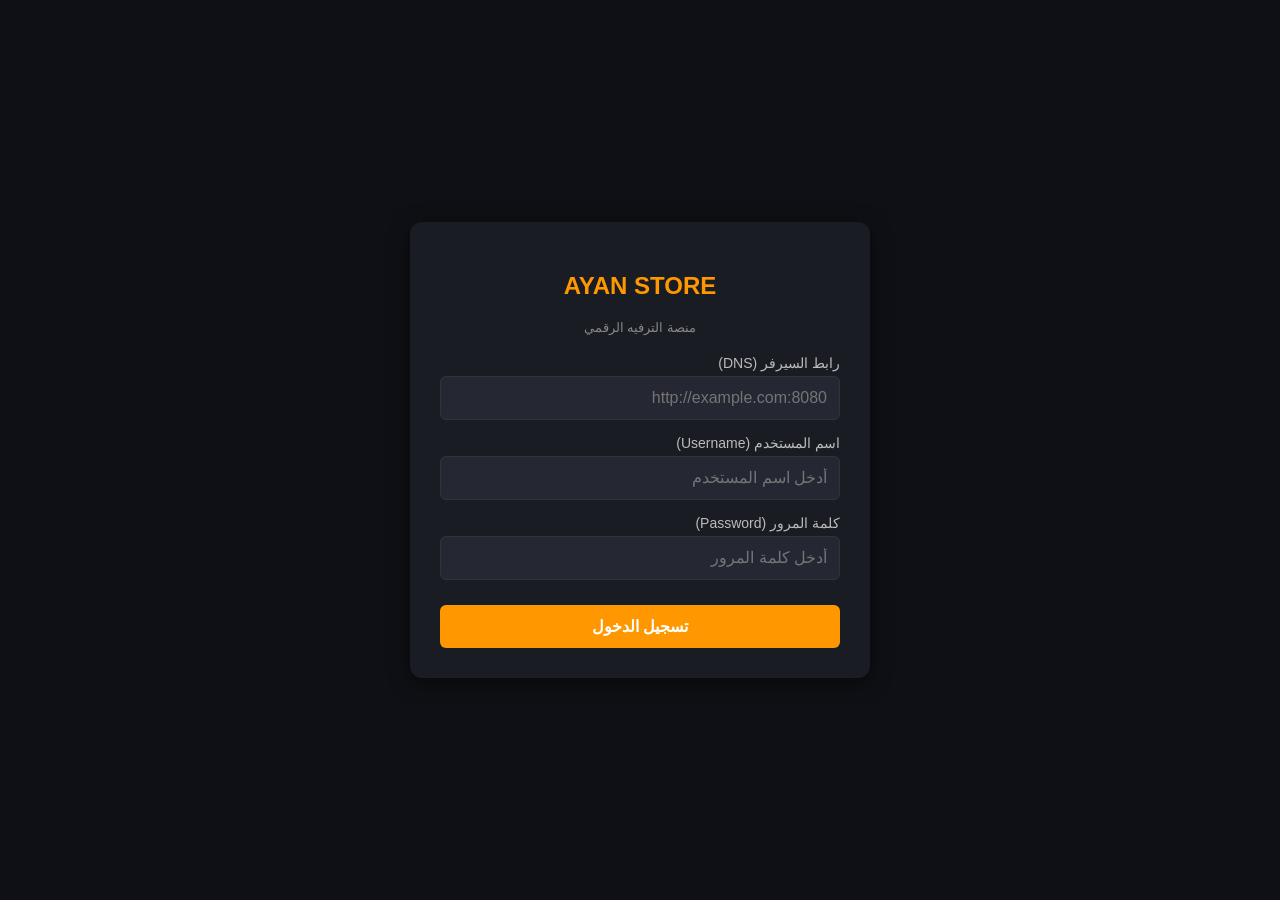
==== index.html @ 4e82e054 "Create index.html" ====
<!DOCTYPE html>
<html lang="ar" dir="rtl">
<head>
    <meta charset="UTF-8">
    <meta name="viewport" content="width=device-width, initial-scale=1.0">
    <title>AYAN STORE - IPTV Platform</title>
    <style>
        body {
            font-family: Tahoma, sans-serif;
            background-color: #0f1015;
            color: #ffffff;
            margin: 0;
            padding: 0;
            display: flex;
            justify-content: center;
            align-items: center;
            height: 100vh;
        }
        .login-box {
            background: #1a1c23;
            padding: 30px;
            border-radius: 12px;
            box-shadow: 0 4px 20px rgba(0,0,0,0.5);
            width: 100%;
            max-width: 400px;
            text-align: center;
        }
        h2 {
            color: #ff9800;
            margin-bottom: 20px;
        }
        .input-group {
            margin-bottom: 15px;
            text-align: right;
        }
        label {
            display: block;
            margin-bottom: 5px;
            font-size: 14px;
            color: #bbb;
        }
        input {
            width: 100%;
            padding: 12px;
            border: 1px solid #333;
            border-radius: 6px;
            background: #252833;
            color: #fff;
            box-sizing: border-box;
            font-size: 16px;
        }
        button {
            width: 100%;
            padding: 12px;
            background: #ff9800;
            border: none;
            border-radius: 6px;
            color: #fff;
            font-size: 16px;
            font-weight: bold;
            cursor: pointer;
            margin-top: 10px;
        }
        button:hover {
            background: #e68900;
        }
    </style>
</head>
<body>

    <div class="login-box">
        <h2>AYAN STORE</h2>
        <p style="font-size: 13px; color: #888; margin-bottom: 20px;">منصة الترفيه الرقمي</p>
        
        <form id="loginForm" onsubmit="handleLogin(event)">
            <div class="input-group">
                <label>رابط السيرفر (DNS)</label>
                <input type="text" id="serverUrl" placeholder="http://example.com:8080" required>
            </div>
            <div class="input-group">
                <label>اسم المستخدم (Username)</label>
                <input type="text" id="username" placeholder="أدخل اسم المستخدم" required>
            </div>
            <div class="input-group">
                <label>كلمة المرور (Password)</label>
                <input type="password" id="password" placeholder="أدخل كلمة المرور" required>
            </div>
            <button type="submit">تسجيل الدخول</button>
        </form>
    </div>

    <script>
        function handleLogin(event) {
            event.preventDefault();
            const server = document.getElementById('serverUrl').value.trim();
            const user = document.getElementById('username').value.trim();
            const pass = document.getElementById('password').value.trim();
            
            // رابط توجيه البث المباشر عبر Xtream API
            const targetUrl = `${server}/live/${user}/${pass}/`;
            alert("جاري الاتصال بالسيرفر وتحميل القنوات...");
            window.location.href = targetUrl;
        }
    </script>

</body>
</html>
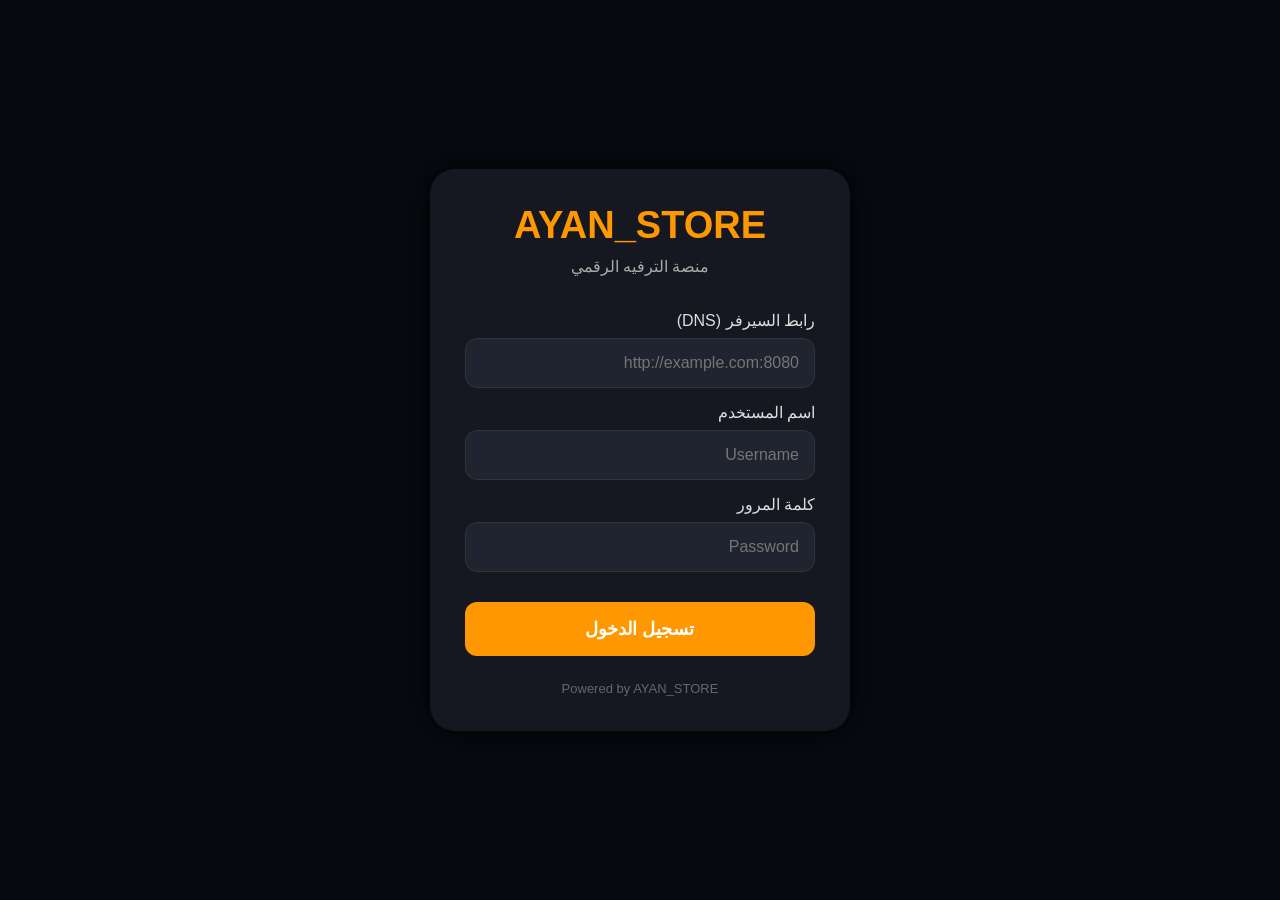
==== commit e7f2942e: "Create index.html" ====
--- a/index.html
+++ b/index.html
@@ -1,107 +1,133 @@
 <!DOCTYPE html>
 <html lang="ar" dir="rtl">
 <head>
-    <meta charset="UTF-8">
-    <meta name="viewport" content="width=device-width, initial-scale=1.0">
-    <title>AYAN STORE - IPTV Platform</title>
-    <style>
-        body {
-            font-family: Tahoma, sans-serif;
-            background-color: #0f1015;
-            color: #ffffff;
-            margin: 0;
-            padding: 0;
-            display: flex;
-            justify-content: center;
-            align-items: center;
-            height: 100vh;
-        }
-        .login-box {
-            background: #1a1c23;
-            padding: 30px;
-            border-radius: 12px;
-            box-shadow: 0 4px 20px rgba(0,0,0,0.5);
-            width: 100%;
-            max-width: 400px;
-            text-align: center;
-        }
-        h2 {
-            color: #ff9800;
-            margin-bottom: 20px;
-        }
-        .input-group {
-            margin-bottom: 15px;
-            text-align: right;
-        }
-        label {
-            display: block;
-            margin-bottom: 5px;
-            font-size: 14px;
-            color: #bbb;
-        }
-        input {
-            width: 100%;
-            padding: 12px;
-            border: 1px solid #333;
-            border-radius: 6px;
-            background: #252833;
-            color: #fff;
-            box-sizing: border-box;
-            font-size: 16px;
-        }
-        button {
-            width: 100%;
-            padding: 12px;
-            background: #ff9800;
-            border: none;
-            border-radius: 6px;
-            color: #fff;
-            font-size: 16px;
-            font-weight: bold;
-            cursor: pointer;
-            margin-top: 10px;
-        }
-        button:hover {
-            background: #e68900;
-        }
-    </style>
+<meta charset="UTF-8">
+<meta name="viewport" content="width=device-width, initial-scale=1.0">
+
+<title>AYAN_STORE</title>
+
+<style>
+*{
+    box-sizing:border-box;
+    font-family:Tahoma, Arial;
+}
+
+body{
+    margin:0;
+    background:#080a10;
+    color:white;
+    height:100vh;
+    display:flex;
+    justify-content:center;
+    align-items:center;
+}
+
+.card{
+    width:90%;
+    max-width:420px;
+    background:#151821;
+    padding:35px;
+    border-radius:25px;
+    box-shadow:0 0 30px #000;
+}
+
+.logo{
+    text-align:center;
+    font-size:38px;
+    font-weight:bold;
+    color:#ff9800;
+    margin-bottom:10px;
+}
+
+.sub{
+    text-align:center;
+    color:#aaa;
+    margin-bottom:35px;
+}
+
+label{
+    display:block;
+    margin:15px 0 8px;
+    color:#ddd;
+}
+
+input{
+    width:100%;
+    padding:15px;
+    border-radius:12px;
+    border:1px solid #333;
+    background:#202430;
+    color:white;
+    font-size:16px;
+    outline:none;
+}
+
+input:focus{
+    border-color:#ff9800;
+}
+
+button{
+    width:100%;
+    margin-top:30px;
+    padding:16px;
+    border:0;
+    border-radius:12px;
+    background:#ff9800;
+    color:white;
+    font-size:18px;
+    font-weight:bold;
+    cursor:pointer;
+}
+
+button:hover{
+    background:#e68900;
+}
+
+.footer{
+    text-align:center;
+    margin-top:25px;
+    color:#666;
+    font-size:13px;
+}
+</style>
+
 </head>
+
 <body>
 
-    <div class="login-box">
-        <h2>AYAN STORE</h2>
-        <p style="font-size: 13px; color: #888; margin-bottom: 20px;">منصة الترفيه الرقمي</p>
-        
-        <form id="loginForm" onsubmit="handleLogin(event)">
-            <div class="input-group">
-                <label>رابط السيرفر (DNS)</label>
-                <input type="text" id="serverUrl" placeholder="http://example.com:8080" required>
-            </div>
-            <div class="input-group">
-                <label>اسم المستخدم (Username)</label>
-                <input type="text" id="username" placeholder="أدخل اسم المستخدم" required>
-            </div>
-            <div class="input-group">
-                <label>كلمة المرور (Password)</label>
-                <input type="password" id="password" placeholder="أدخل كلمة المرور" required>
-            </div>
-            <button type="submit">تسجيل الدخول</button>
-        </form>
-    </div>
+<div class="card">
 
-    <script>
-        function handleLogin(event) {
-            event.preventDefault();
-            const server = document.getElementById('serverUrl').value.trim();
-            const user = document.getElementById('username').value.trim();
-            const pass = document.getElementById('password').value.trim();
-            
-            // رابط توجيه البث المباشر عبر Xtream API
-            const targetUrl = `${server}/live/${user}/${pass}/`;
-            alert("جاري الاتصال بالسيرفر وتحميل القنوات...");
-            window.location.href = targetUrl;
-        }
-    </script>
+<div class="logo">
+AYAN_STORE
+</div>
+
+<div class="sub">
+منصة الترفيه الرقمي
+</div>
+
+
+<label>رابط السيرفر (DNS)</label>
+<input placeholder="http://example.com:8080">
+
+
+<label>اسم المستخدم</label>
+<input placeholder="Username">
+
+
+<label>كلمة المرور</label>
+<input type="password" placeholder="Password">
+
+
+<button>
+تسجيل الدخول
+</button>
+
+
+<div class="footer">
+Powered by AYAN_STORE
+</div>
+
+</div>
 
 </body>
 </html>
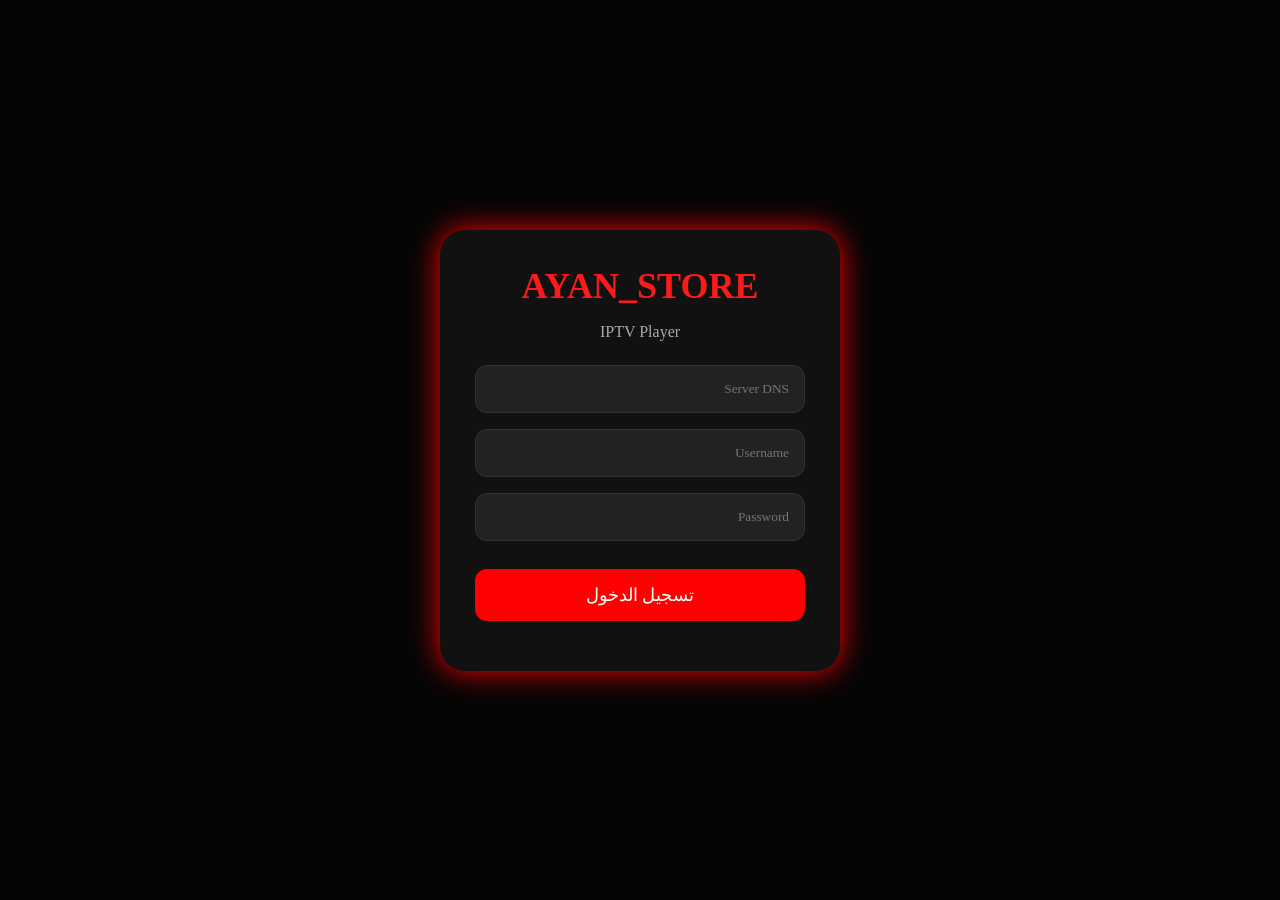
==== commit 73909fa0: "Add files via upload" ====
--- a/index.html
+++ b/index.html
@@ -3,131 +3,22 @@
 <head>
 <meta charset="UTF-8">
 <meta name="viewport" content="width=device-width, initial-scale=1.0">
+<title>AYAN_STORE</title>
+<link rel="stylesheet" href="style.css">
+</head>
+<body>
+<div class="card">
+  <div class="logo">AYAN_STORE</div>
+  <p>IPTV Player</p>
 
-<title>AYAN_STORE</title>
+  <input id="server" placeholder="Server DNS">
+  <input id="user" placeholder="Username">
+  <input id="pass" type="password" placeholder="Password">
 
-<style>
-*{
-    box-sizing:border-box;
-    font-family:Tahoma, Arial;
-}
-
-body{
-    margin:0;
-    background:#080a10;
-    color:white;
-    height:100vh;
-    display:flex;
-    justify-content:center;
-    align-items:center;
-}
-
-.card{
-    width:90%;
-    max-width:420px;
-    background:#151821;
-    padding:35px;
-    border-radius:25px;
-    box-shadow:0 0 30px #000;
-}
-
-.logo{
-    text-align:center;
-    font-size:38px;
-    font-weight:bold;
-    color:#ff9800;
-    margin-bottom:10px;
-}
-
-.sub{
-    text-align:center;
-    color:#aaa;
-    margin-bottom:35px;
-}
-
-label{
-    display:block;
-    margin:15px 0 8px;
-    color:#ddd;
-}
-
-input{
-    width:100%;
-    padding:15px;
-    border-radius:12px;
-    border:1px solid #333;
-    background:#202430;
-    color:white;
-    font-size:16px;
-    outline:none;
-}
-
-input:focus{
-    border-color:#ff9800;
-}
-
-button{
-    width:100%;
-    margin-top:30px;
-    padding:16px;
-    border:0;
-    border-radius:12px;
-    background:#ff9800;
-    color:white;
-    font-size:18px;
-    font-weight:bold;
-    cursor:pointer;
-}
-
-button:hover{
-    background:#e68900;
-}
-
-.footer{
-    text-align:center;
-    margin-top:25px;
-    color:#666;
-    font-size:13px;
-}
-</style>
-
-</head>
-
-<body>
-
-<div class="card">
-
-<div class="logo">
-AYAN_STORE
+  <button onclick="login()">تسجيل الدخول</button>
+  <div id="msg"></div>
 </div>
 
-<div class="sub">
-منصة الترفيه الرقمي
-</div>
-
-
-<label>رابط السيرفر (DNS)</label>
-<input placeholder="http://example.com:8080">
-
-
-<label>اسم المستخدم</label>
-<input placeholder="Username">
-
-
-<label>كلمة المرور</label>
-<input type="password" placeholder="Password">
-
-
-<button>
-تسجيل الدخول
-</button>
-
-
-<div class="footer">
-Powered by AYAN_STORE
-</div>
-
-</div>
-
+<script src="app.js"></script>
 </body>
 </html>
--- a/style.css
+++ b/style.css
@@ -0,0 +1,21 @@
+*{box-sizing:border-box;font-family:tahoma}
+body{
+margin:0;height:100vh;display:flex;align-items:center;justify-content:center;
+background:#050505;color:#fff
+}
+.card{
+width:90%;max-width:400px;background:#111;padding:35px;
+border-radius:25px;text-align:center;
+box-shadow:0 0 30px #ff0000
+}
+.logo{font-size:36px;font-weight:bold;color:#ff1a1a}
+p{color:#aaa}
+input{
+width:100%;padding:15px;margin:8px 0;
+background:#222;color:#fff;border:1px solid #333;border-radius:12px
+}
+button{
+width:100%;padding:15px;margin-top:20px;
+background:#ff0000;color:white;border:0;border-radius:12px;font-size:18px
+}
+#msg{margin-top:15px;color:#ff5555}
